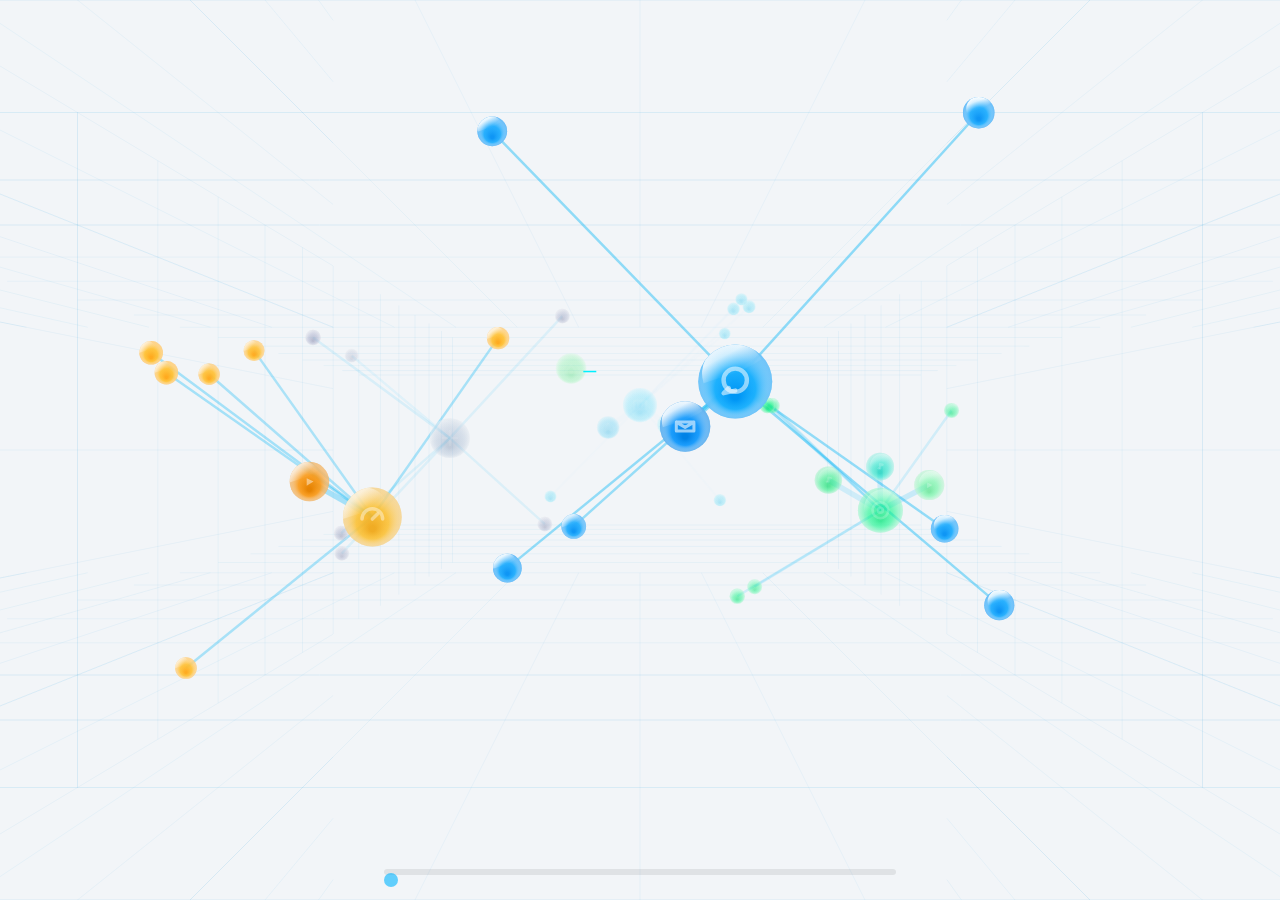
==== dash.html @ f05dfe63 "Add files via upload" ====
<!DOCTYPE html>
<html lang="en">
<head>
    <meta charset="UTF-8">
    <meta name="viewport" content="width=device-width, initial-scale=1.0, user-scalable=no">
    <title>Truck Dashboard Carousel</title>
    <style>
        body { margin:0; overflow:hidden; background-color:#f2f5f8; font-family:sans-serif; user-select:none; touch-action:none; }
        canvas { display:block; width:100vw; height:100vh; transition: background-color 0.4s; }
        #slider-container { position:absolute; bottom:25px; left:30%; width:40%; height:6px; background:rgba(0,0,0,0.08); border-radius:3px; }
        #slider { -webkit-appearance:none; appearance:none; width:100%; height:100%; background:transparent; margin:0; outline:none; cursor:pointer; }
        #slider::-webkit-slider-thumb { -webkit-appearance:none; appearance:none; width:14px; height:14px; border-radius:50%; background:rgba(0,180,255,0.6); }
    </style>
</head>
<body>
    <div id="slider-container"><input type="range" id="slider" min="0" max="6.28" step="0.01" value="0"></div>
    <script>
        const canvas = document.createElement('canvas'); document.body.appendChild(canvas); const ctx = canvas.getContext('2d');
        let width, height, minScreenDim; 
        function resize() { 
            width = canvas.width = window.innerWidth; height = canvas.height = window.innerHeight; 
            minScreenDim = Math.min(width, height); 
        }
        window.addEventListener('resize', resize); resize();
        let rotationAngle = 0, lastRotationAngle = 0, spinVelocity = 0;
        const slider = document.getElementById('slider'); slider.addEventListener('input', (e) => { rotationAngle = parseFloat(e.target.value); });
        let initialPinchDist = null, currentBrightness = 1.0, isDarkMode = false;
        const cylinderRadius = 4.5;
        const stage1Nodes = [
            { id: "NavRoot", baseAngle: 0.0, y: -1.2, scale: 2.2, light: {r:0,g:190,b:240}, dark: {r:0,g:240,b:255}, symbol: "map" },
            { id: "MediaRoot", baseAngle: 1.45, y: 1.0, scale: 2.2, light: {r:0,g:230,b:120}, dark: {r:0,g:255,b:100}, symbol: "disc" },
            { id: "MsgRoot", baseAngle: 2.9, y: -0.7, scale: 2.2, light: {r:0,g:150,b:245}, dark: {r:50,g:180,b:255}, symbol: "bubble" },
            { id: "DiagRoot", baseAngle: 4.15, y: 1.1, scale: 2.2, light: {r:240,g:170,b:30}, dark: {r:255,g:130,b:0}, symbol: "gauge" },
            { id: "FutureRoot", baseAngle: 5.2, y: -0.2, scale: 2.2, light: {r:130,g:150,b:180}, dark: {r:100,g:110,b:140}, symbol: "plus" }
        ];
               const stage2Nodes = [
            { id: "GoogleMaps", parentId: "NavRoot", offsetX: -0.75, offsetY: 0.55, offsetZ: -0.6, scale: 1.4, light: {r:0,g:170,b:230}, dark: {r:0,g:200,b:255}, symbol: "nav", intent: "intent://#Intent;scheme=root;package=com.google.android.apps.maps;end" },
            { id: "Waze", parentId: "NavRoot", offsetX: 0.7, offsetY: 0.4, offsetZ: 0.7, scale: 1.4, light: {r:30,g:200,b:240}, dark: {r:0,g:230,b:255}, symbol: "nav", intent: "intent://#Intent;scheme=root;package=com.waze;end" },
            { id: "Spotify", parentId: "MediaRoot", offsetX: -0.8, offsetY: -0.55, offsetZ: 0.6, scale: 1.4, light: {r:0,g:220,b:100}, dark: {r:0,g:255,b:120}, symbol: "music", intent: "intent://#Intent;scheme=root;package=com.spotify.music;end" },
            { id: "YouTube", parentId: "MediaRoot", offsetX: 0.65, offsetY: -0.55, offsetZ: -0.6, scale: 1.4, light: {r:100,g:230,b:150}, dark: {r:130,g:255,b:180}, symbol: "play", intent: "intent://#Intent;scheme=root;package=com.google.android.youtube;end" },
            { id: "RadioApp", parentId: "MediaRoot", offsetX: 0.1, offsetY: -0.85, offsetZ: 0.3, scale: 1.4, light: {r:0,g:210,b:180}, dark: {r:0,g:240,b:210}, symbol: "music", intent: "" },
            { id: "SMS", parentId: "MsgRoot", offsetX: -0.6, offsetY: 0.5, offsetZ: -0.5, scale: 1.4, light: {r:0,g:130,b:230}, dark: {r:0,g:160,b:255}, symbol: "msg", intent: "intent://#Intent;scheme=root;package=com.google.android.apps.messaging;end" },
            { id: "Torque", parentId: "DiagRoot", offsetX: -0.65, offsetY: -0.55, offsetZ: -0.5, scale: 1.4, light: {r:230,g:130,b:0}, dark: {r:255,g:160,b:0}, symbol: "play", intent: "intent://#Intent;scheme=root;package=com.owl.torque;end" }
        ];

        const glitchNode = { id: "GlitchRevert", baseAngle: 6.0, y: -2.3, scale: 2.2, light: {r:40,g:220,b:90}, dark: {r:50,g:255,b:50}, isGlitch: true, symbol: "warn", intent: "intent:#Intent;action=android.intent.action.MAIN;category=android.intent.category.HOME;end" };
        const stage3Nodes = []; stage1Nodes.forEach(p => { for(let i=0; i<6; i++) { stage3Nodes.push({ parentId: p.id, offsetX: (Math.random() > 0.5 ? 2.2 : -2.2) + (Math.random()-0.5)*0.8, offsetY: (Math.random() > 0.5 ? 2.0 : -2.2) + (Math.random()-0.5)*0.8, offsetZ: (Math.random()-0.5)*2.5, scale: 0.8, light: {r:p.light.r+15, g:p.light.g, b:p.light.b}, dark: {r:p.dark.r, g:p.dark.g, b:p.dark.b} }); } });
        const decayParticles = []; for(let i=0; i<15; i++) { decayParticles.push({ orbitRadius: 0.7 + Math.random() * 0.7, angle: Math.random() * 6.28, speed: 0.015 + Math.random() * 0.02, size: 2.5 + Math.random() * 2.5 }); }
        let floatingPulse = 0; let cameraX = 0;
        // HEAVILY BOOSTED SIZE RATIO SCALE HERE
        function project(x, y, z) { const fov = minScreenDim * 0.75; const screenX = x*fov/(z+12)+width/2; const screenY = y*fov/(z+12)+height/2; const size = (fov*0.19)/(z+12); return { x: screenX, y: screenY, size: size, depth: z }; }
        function drawEmbeddedSymbol(t, cx, cy, radius, alpha) {
            ctx.save(); ctx.strokeStyle = "rgba(255, 255, 255, "+(alpha*0.55)+")"; ctx.fillStyle = "rgba(255, 255, 255, "+(alpha*0.55)+")"; ctx.lineWidth = Math.max(2.5, radius*0.12); ctx.lineCap = "round"; ctx.lineJoin = "round"; const s = radius*0.35;
            if (t === "map") { ctx.beginPath(); ctx.rect(cx-s, cy-s*0.7, s*2, s*1.4); ctx.moveTo(cx-s*0.3, cy-s*0.7); ctx.lineTo(cx-s*0.3, cy+s*0.7); ctx.moveTo(cx+s*0.3, cy-s*0.7); ctx.lineTo(cx+s*0.3, cy+s*0.7); ctx.stroke(); }
            else if (t === "disc") { ctx.beginPath(); ctx.arc(cx, cy, s, 0, Math.PI*2); ctx.stroke(); ctx.beginPath(); ctx.arc(cx, cy, s*0.3, 0, Math.PI*2); ctx.stroke(); }
            else if (t === "bubble") { ctx.beginPath(); ctx.arc(cx, cy-s*0.1, s*0.9, 0, Math.PI*2); ctx.stroke(); ctx.beginPath(); ctx.moveTo(cx-s*0.5, cy+s*0.5); ctx.lineTo(cx-s*0.9, cy+s*0.9); ctx.lineTo(cx, cy+s*0.7); ctx.stroke(); }
            else if (t === "gauge") { ctx.beginPath(); ctx.arc(cx, cy+s*0.2, s, Math.PI, 0); ctx.stroke(); ctx.beginPath(); ctx.moveTo(cx, cy+s*0.2); ctx.lineTo(cx+s*0.5, cy-s*0.3); ctx.stroke(); }
            else if (t === "nav") { ctx.beginPath(); ctx.moveTo(cx, cy-s); ctx.lineTo(cx+s*0.7, cy+s*0.7); ctx.lineTo(cx, cy+s*0.3); ctx.lineTo(cx-s*0.7, cy+s*0.7); ctx.closePath(); ctx.stroke(); }
            else if (t === "music") { ctx.beginPath(); ctx.arc(cx-s*0.3, cy+s*0.3, s*0.25, 0, Math.PI*2); ctx.fill(); ctx.beginPath(); ctx.moveTo(cx, cy+s*0.3); ctx.lineTo(cx, cy-s*0.5); ctx.lineTo(cx+s*0.5, cy-s*0.4); ctx.stroke(); }
            else if (t === "msg") { ctx.beginPath(); ctx.rect(cx-s, cy-s*0.5, s*2, s); ctx.moveTo(cx-s, cy-s*0.5); ctx.lineTo(cx, cy+s*0.1); ctx.lineTo(cx+s, cy-s*0.5); ctx.stroke(); }
            else if (t === "play") { ctx.beginPath(); ctx.moveTo(cx-s*0.4, cy-s*0.5); ctx.lineTo(cx+s*0.6, cy); ctx.lineTo(cx-s*0.4, cy+s*0.6); ctx.closePath(); ctx.fill(); }
            else if (t === "plus") { ctx.beginPath(); ctx.moveTo(cx-s, cy); ctx.lineTo(cx+s, cy); ctx.moveTo(cx, cy-s); ctx.lineTo(cx, cy+s); ctx.stroke(); }
            else if (t === "warn") { ctx.beginPath(); ctx.moveTo(cx, cy-s*0.7); ctx.lineTo(cx+s, cy+s*0.7); ctx.lineTo(cx-s, cy+s*0.7); ctx.closePath(); ctx.stroke(); ctx.fillRect(cx-2, cy+s*0.3, 4, 4); }
            ctx.restore();
        }
        function drawPerspectiveGrid() {
            ctx.save(); ctx.strokeStyle = isDarkMode ? "rgba(0, 240, 255, 0.045)" : "rgba(0, 140, 220, 0.055)"; ctx.lineWidth = 1.0; const gc = 24, gs = 2.0; const gridOffset = rotationAngle*1.5;
            for(let i = -gc/2; i <= gc/2; i++) {
                let pStart = project(i*gs, 4.0, -10.0), pEnd = project(i*gs, 4.0, 10.0); ctx.beginPath(); ctx.moveTo(pStart.x, pStart.y); ctx.lineTo(pEnd.x, pEnd.y); ctx.stroke();
                pStart = project(i*gs, -4.0, -10.0); pEnd = project(i*gs, -4.0, 10.0); ctx.beginPath(); ctx.moveTo(pStart.x, pStart.y); ctx.lineTo(pEnd.x, pEnd.y); ctx.stroke();
                pStart = project(10.0, i*gs, -10.0); pEnd = project(10.0, i*gs, 10.0); ctx.beginPath(); ctx.moveTo(pStart.x, pStart.y); ctx.lineTo(pEnd.x, pEnd.y); ctx.stroke();
                pStart = project(-10.0, i*gs, -10.0); pEnd = project(-10.0, i*gs, 10.0); ctx.beginPath(); ctx.moveTo(pStart.x, pStart.y); ctx.lineTo(pEnd.x, pEnd.y); ctx.stroke();
                let zPos = (i*gs)-(gridOffset%gs); pStart = project(-15.0, 4.0, zPos); pEnd = project(15.0, 4.0, zPos); ctx.beginPath(); ctx.moveTo(pStart.x, pStart.y); ctx.lineTo(pEnd.x, pEnd.y); ctx.stroke();
                pStart = project(-15.0, -4.0, zPos); pEnd = project(15.0, -4.0, zPos); ctx.beginPath(); ctx.moveTo(pStart.x, pStart.y); ctx.lineTo(pEnd.x, pEnd.y); ctx.stroke();
                pStart = project(10.0, -6.0, zPos); pEnd = project(10.0, 6.0, zPos); ctx.beginPath(); ctx.moveTo(pStart.x, pStart.y); ctx.lineTo(pEnd.x, pEnd.y); ctx.stroke();
                pStart = project(-10.0, -6.0, zPos); pEnd = project(-10.0, 6.0, zPos); ctx.beginPath(); ctx.moveTo(pStart.x, pStart.y); ctx.lineTo(pEnd.x, pEnd.y); ctx.stroke();
            }
            ctx.restore();
        }
        function renderLoop() {
            isDarkMode = (currentBrightness < 0.4); ctx.fillStyle = isDarkMode ? '#0d1117' : '#f2f5f8'; ctx.fillRect(0, 0, width, height); floatingPulse += 0.012;
            spinVelocity = (rotationAngle - lastRotationAngle) * 20; if(Math.abs(spinVelocity) > 3) spinVelocity = Math.sign(spinVelocity)*3; lastRotationAngle = rotationAngle;
            drawPerspectiveGrid(); const computedMap = {}; const allElementsToDraw = [];
           [...stage1Nodes, glitchNode].forEach(node => {


                const finalAngle = node.baseAngle + rotationAngle; let radOffset = node.isGlitch ? cylinderRadius*1.5 : cylinderRadius;
                let rx = Math.sin(finalAngle)*radOffset; let rz = Math.cos(finalAngle)*radOffset; let ry = node.y+Math.sin(floatingPulse+node.baseAngle)*0.15;
        
                const p = project(rx, ry, rz); p.size *= node.scale; computedMap[node.id] = { x: rx, y: ry, z: rz, screen: p }; allElementsToDraw.push({ ...p, x3d: rx, z3d: rz, node: node, tier: 1 });
            });
            stage2Nodes.forEach(node => {
                const pNode = computedMap[node.parentId]; if (!pNode) return; const rx = pNode.x+node.offsetX; const ry = pNode.y+node.offsetY+Math.sin(floatingPulse*1.5+node.offsetX)*0.05; const rz = pNode.z+node.offsetZ;
                const p = project(rx, ry, rz); p.size *= node.scale; computedMap[node.id] = { x: rx, y: ry, z: rz, screen: p }; allElementsToDraw.push({ ...p, x3d: rx, z3d: rz, node: node, tier: 2 });
            });
            stage3Nodes.forEach(node => {
                const pNode = computedMap[node.parentId]; if (!pNode) return; const rx = pNode.x+node.offsetX; const ry = pNode.y+node.offsetY+Math.cos(floatingPulse+node.offsetX)*0.04; const rz = pNode.z+node.offsetZ;
                const p = project(rx, ry, rz); p.size *= node.scale; allElementsToDraw.push({ ...p, x3d: rx, z3d: rz, node: node, tier: 3 });
            });
            allElementsToDraw.forEach(item => {
                if (item.tier === 1 || !item.node.parentId) return; const parentProj = computedMap[item.node.parentId]; if (!parentProj) return; const avgDepth = (item.depth + parentProj.screen.depth) / 2; const alpha = Math.max(0.03, 1-(avgDepth+cylinderRadius)/(cylinderRadius*1.9));
                ctx.lineWidth = item.tier === 2 ? 5.5 : 2.5; ctx.beginPath(); ctx.strokeStyle = isDarkMode ? `rgba(0, 240, 255, ${alpha*0.35})` : `rgba(0, 180, 245, ${alpha*0.4})`; ctx.moveTo(item.x, item.y); ctx.lineTo(parentProj.screen.x, parentProj.screen.y); ctx.stroke();
            });
            
            const finalSortedDrawList = [...allElementsToDraw].sort((a, b) => b.depth - a.depth);
            finalSortedDrawList.forEach(p => {
                if (p.size <= 0) return; const alpha = Math.max(0.12, 1-(p.depth+cylinderRadius)/(cylinderRadius*1.8));
                const c = isDarkMode ? p.node.dark : p.node.light;
                
                ctx.beginPath(); ctx.arc(p.x, p.y, p.size, 0, Math.PI*2); ctx.fillStyle = `rgba(${c.r}, ${c.g}, ${c.b}, ${p.tier === 3 ? alpha*0.95 : alpha*0.9})`; ctx.fill();
                
                const liquidGrad = ctx.createRadialGradient(p.x, p.y + p.size*0.4, p.size*0.1, p.x, p.y, p.size); liquidGrad.addColorStop(0, `rgba(${c.r}, ${c.g}, ${c.b}, ${alpha*0.95})`); liquidGrad.addColorStop(0.5, `rgba(${Math.min(255, c.r+30)}, ${Math.min(255, c.g+30)}, ${Math.min(255, c.b+30)}, ${alpha*0.6})`); liquidGrad.addColorStop(1, isDarkMode ? "rgba(0,0,0,0.7)" : "rgba(255, 255, 255, 0.2)"); ctx.beginPath(); ctx.arc(p.x, p.y, p.size, 0, Math.PI*2); ctx.fillStyle = liquidGrad; ctx.fill();
                
                let refX = (p.x3d / cylinderRadius) * p.size * 0.22 + (spinVelocity * p.size * 0.05);
                let refY = (p.depth / cylinderRadius) * p.size * 0.12;
                
                ctx.save(); ctx.beginPath(); ctx.arc(p.x, p.y, p.size, 0, Math.PI*2); ctx.clip();
                const specularGrad = ctx.createLinearGradient(p.x - p.size*0.5 + refX, p.y - p.size*0.5 + refY, p.x, p.y + p.size*0.2);
                specularGrad.addColorStop(0, `rgba(255, 255, 255, ${alpha * 0.85})`); specularGrad.addColorStop(0.5, `rgba(255, 255, 255, ${alpha * 0.1})`); specularGrad.addColorStop(1, "rgba(255, 255, 255, 0)");
                
                ctx.beginPath(); ctx.arc(p.x - p.size*0.1 + refX, p.y - p.size*0.1 + refY, p.size * 0.85, Math.PI * 0.9, Math.PI * 1.85);
                ctx.quadraticCurveTo(p.x + p.size*0.4 + refX, p.y - p.size*0.3 + refY, p.x - p.size*0.1 + refX, p.y - p.size*0.1 + refY);
                ctx.fillStyle = specularGrad; ctx.fill(); ctx.restore();

        if (p.node.isGlitch) {
            // 1. Solid Fluid Glass Base: Stays steady green with zero red/blue splitting phases
            ctx.beginPath(); ctx.arc(p.x, p.y, p.size, 0, Math.PI * 2); ctx.fillStyle = liquidGrad; ctx.fill();

            // 2. Slower Full-Coverage Scatter Swarm (Paced down to a calm, relaxed tempo)
            let glitchTick = Math.floor(floatingPulse * 6); // Set to 6 for a smooth, slow update speed
            for (let i = 0; i < 6; i++) {
                let segmentSeed = Math.sin(glitchTick * 12.7 + i * 93.4);
                let checkSeed = Math.cos(glitchTick * 34.2 - i * 57.1);
                
                if (checkSeed > 0.1) {
                    // Uses clean electric cyan and pure white overlay dashes to match your image beautifully
                    ctx.fillStyle = ["#00f0ff", "#ffffff"][Math.abs(Math.floor(segmentSeed * 100)) % 2];
                    
                    let scatterX = p.x + Math.sin(glitchTick * 74.2 + i * 15.3) * p.size * 0.8;
                    let scatterY = p.y + Math.cos(glitchTick * 29.5 + i * 62.8) * p.size * 0.8;
                    let dashWidth = 5 + Math.abs(Math.floor(segmentSeed * 1234)) % 10;
                    
                    ctx.fillRect(scatterX, scatterY, dashWidth, 1.5);
                }
            }
        } else {
            // Standard menus remain completely untouched and pristine
            ctx.beginPath(); ctx.arc(p.x, p.y, p.size, 0, Math.PI * 2); ctx.fillStyle = liquidGrad; ctx.fill();
        }


                if (p.node.symbol) { drawEmbeddedSymbol(p.node.symbol, p.x, p.y, p.size, alpha); } p.node.currentScreenX = p.x; p.node.currentScreenY = p.y; p.node.currentRadius = p.size;
            });
            ctx.fillStyle = `rgba(0, 0, 0, ${1.0 - currentBrightness})`; ctx.fillRect(0, 0, width, height); requestAnimationFrame(renderLoop);
        }
        window.addEventListener('touchmove', (e) => { if (e.touches && e.touches.length === 2) { let dx = e.touches[0].clientX - e.touches[1].clientX; let dy = e.touches[0].clientY - e.touches[1].clientY; let dist = Math.hypot(dx, dy); if (initialPinchDist === null) { initialPinchDist = dist; } else { let changeFactor = dist / initialPinchDist; currentBrightness = Math.min(1.0, Math.max(0.1, currentBrightness * (changeFactor > 1 ? 1.02 : 0.98))); } } });
        window.addEventListener('touchend', () => { initialPinchDist = null; });
        function checkTapLocation(e) { const clientX = e.clientX || (e.touches && e.touches.clientX); const clientY = e.clientY || (e.touches && e.touches.clientY); if (!clientX || !clientY) return; const interactables = [...stage1Nodes, ...stage2Nodes, glitchNode]; for (let node of interactables) { if (!node.currentScreenX) continue; const distance = Math.hypot(clientX-node.currentScreenX, clientY-node.currentScreenY); if (distance <= node.currentRadius+18) { if (node.id === "GlitchRevert" || node.intent) { window.location.href = node.intent; } else { alert("Root Cluster Node Tapped."); } break; } } }
        window.addEventListener('click', checkTapLocation); window.addEventListener('touchstart', checkTapLocation); renderLoop();
    </script>
</body>
</html>
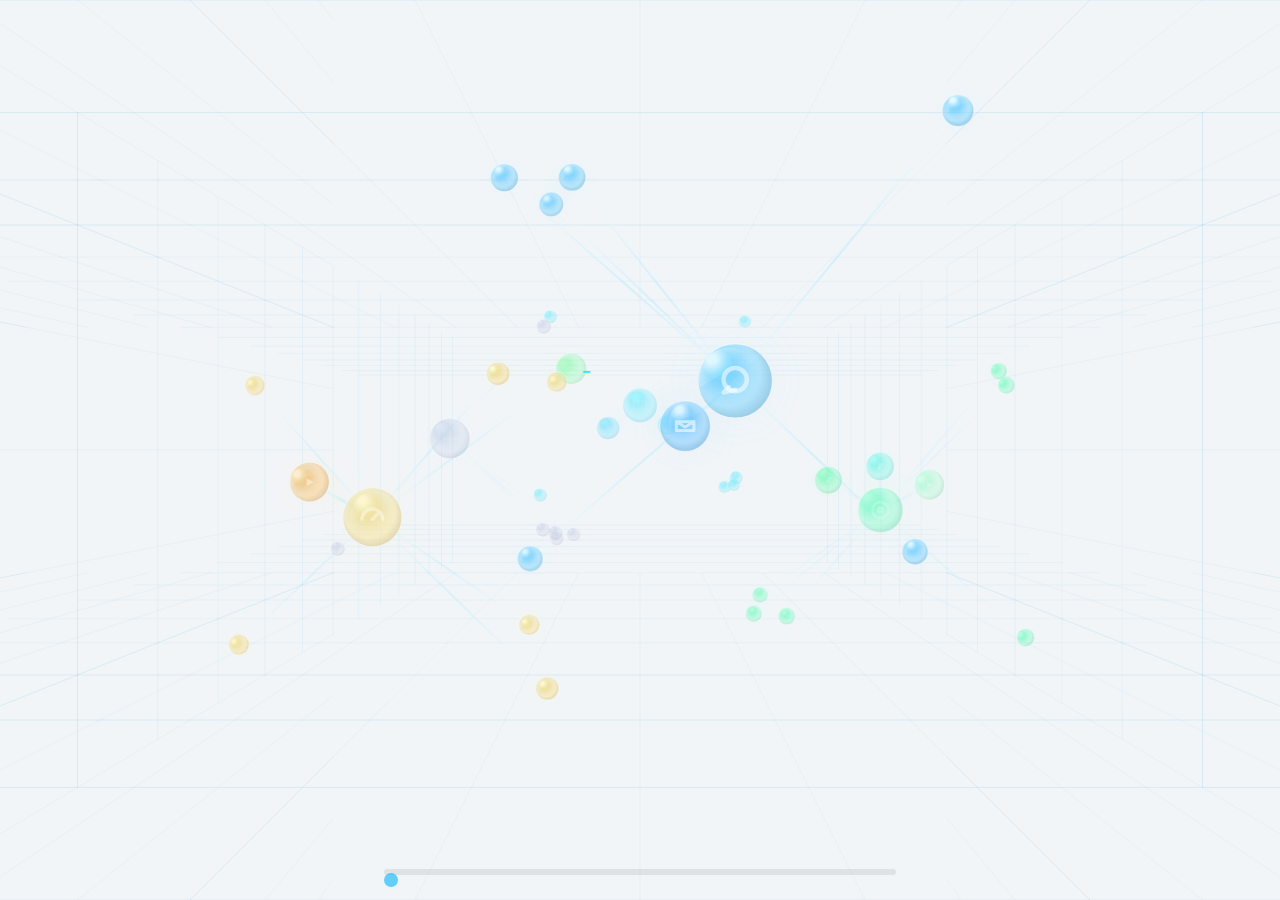
==== commit 793f15c7: "changed the looked" ====
--- a/dash.html
+++ b/dash.html
@@ -47,7 +47,13 @@
         const stage3Nodes = []; stage1Nodes.forEach(p => { for(let i=0; i<6; i++) { stage3Nodes.push({ parentId: p.id, offsetX: (Math.random() > 0.5 ? 2.2 : -2.2) + (Math.random()-0.5)*0.8, offsetY: (Math.random() > 0.5 ? 2.0 : -2.2) + (Math.random()-0.5)*0.8, offsetZ: (Math.random()-0.5)*2.5, scale: 0.8, light: {r:p.light.r+15, g:p.light.g, b:p.light.b}, dark: {r:p.dark.r, g:p.dark.g, b:p.dark.b} }); } });
         const decayParticles = []; for(let i=0; i<15; i++) { decayParticles.push({ orbitRadius: 0.7 + Math.random() * 0.7, angle: Math.random() * 6.28, speed: 0.015 + Math.random() * 0.02, size: 2.5 + Math.random() * 2.5 }); }
         let floatingPulse = 0; let cameraX = 0;
-        // HEAVILY BOOSTED SIZE RATIO SCALE HERE
+        function softenColor(c, bias = 24) {
+            return {
+                r: Math.min(255, c.r + bias),
+                g: Math.min(255, c.g + bias),
+                b: Math.min(255, c.b + bias)
+            };
+        }
         function project(x, y, z) { const fov = minScreenDim * 0.75; const screenX = x*fov/(z+12)+width/2; const screenY = y*fov/(z+12)+height/2; const size = (fov*0.19)/(z+12); return { x: screenX, y: screenY, size: size, depth: z }; }
         function drawEmbeddedSymbol(t, cx, cy, radius, alpha) {
             ctx.save(); ctx.strokeStyle = "rgba(255, 255, 255, "+(alpha*0.55)+")"; ctx.fillStyle = "rgba(255, 255, 255, "+(alpha*0.55)+")"; ctx.lineWidth = Math.max(2.5, radius*0.12); ctx.lineCap = "round"; ctx.lineJoin = "round"; const s = radius*0.35;
@@ -63,6 +69,65 @@
             else if (t === "warn") { ctx.beginPath(); ctx.moveTo(cx, cy-s*0.7); ctx.lineTo(cx+s, cy+s*0.7); ctx.lineTo(cx-s, cy+s*0.7); ctx.closePath(); ctx.stroke(); ctx.fillRect(cx-2, cy+s*0.3, 4, 4); }
             ctx.restore();
         }
+        function drawGlassOrb(p, color, alpha, node) {
+            const base = softenColor(color, 18);
+            const glow = softenColor(color, 48);
+            const waveX = Math.sin(floatingPulse + (node.baseAngle || 0) + p.x3d * 0.6) * p.size * 0.22;
+            const waveY = Math.cos(floatingPulse * 1.4 + (node.y || 0) * 2.5 + p.z3d * 0.8) * p.size * 0.18;
+            const rimX = p.x - p.size * 0.42 + waveX;
+            const rimY = p.y - p.size * 0.48 + waveY;
+
+            ctx.save();
+            ctx.beginPath();
+            ctx.arc(p.x, p.y, p.size, 0, Math.PI * 2);
+            ctx.shadowColor = `rgba(${glow.r}, ${glow.g}, ${glow.b}, 0.22)`;
+            ctx.shadowBlur = p.size * 1.6;
+            ctx.fillStyle = `rgba(${base.r}, ${base.g}, ${base.b}, ${0.18 + alpha * 0.18})`;
+            ctx.fill();
+            ctx.restore();
+
+            const fillGradient = ctx.createRadialGradient(rimX, rimY, p.size * 0.12, p.x, p.y, p.size * 1.18);
+            fillGradient.addColorStop(0, `rgba(${glow.r}, ${glow.g}, ${glow.b}, ${0.32 + alpha * 0.24})`);
+            fillGradient.addColorStop(0.28, `rgba(${base.r}, ${base.g}, ${base.b}, ${0.18 + alpha * 0.22})`);
+            fillGradient.addColorStop(0.7, `rgba(255, 255, 255, ${0.06 + alpha * 0.08})`);
+            fillGradient.addColorStop(1, `rgba(17, 36, 46, ${0.1 + alpha * 0.08})`);
+
+            ctx.beginPath();
+            ctx.arc(p.x, p.y, p.size, 0, Math.PI * 2);
+            ctx.fillStyle = fillGradient;
+            ctx.fill();
+
+            ctx.save();
+            ctx.beginPath();
+            ctx.arc(p.x, p.y, p.size, 0, Math.PI * 2);
+            ctx.clip();
+
+            const reflectionGradient = ctx.createRadialGradient(rimX, rimY, p.size * 0.12, rimX, rimY, p.size * 1.5);
+            reflectionGradient.addColorStop(0, `rgba(255,255,255,${0.7 * alpha})`);
+            reflectionGradient.addColorStop(0.22, `rgba(210,245,255,${0.28 * alpha})`);
+            reflectionGradient.addColorStop(0.5, `rgba(160,220,255,${0.12 * alpha})`);
+            reflectionGradient.addColorStop(1, 'rgba(255,255,255,0)');
+
+            ctx.fillStyle = reflectionGradient;
+            ctx.fillRect(p.x - p.size * 1.25, p.y - p.size * 1.25, p.size * 2.5, p.size * 2.5);
+
+            const sweep = ctx.createLinearGradient(p.x - p.size * 0.9, p.y - p.size * 0.8, p.x + p.size * 0.8, p.y + p.size * 0.7);
+            sweep.addColorStop(0, `rgba(255,255,255,${0.46 * alpha})`);
+            sweep.addColorStop(0.35, `rgba(255,255,255,${0.08 * alpha})`);
+            sweep.addColorStop(1, `rgba(255,255,255,0)`);
+            ctx.fillStyle = sweep;
+            ctx.beginPath();
+            ctx.arc(p.x + waveX * 0.8, p.y + waveY * 0.7, p.size * 0.82, Math.PI * 0.9, Math.PI * 1.8);
+            ctx.quadraticCurveTo(p.x + p.size * 0.6, p.y - p.size * 0.5, p.x - p.size * 0.25, p.y - p.size * 0.25);
+            ctx.fill();
+            ctx.restore();
+
+            ctx.beginPath();
+            ctx.arc(p.x, p.y, p.size, 0, Math.PI * 2);
+            ctx.lineWidth = 1.1;
+            ctx.strokeStyle = `rgba(255,255,255,${0.18 + alpha * 0.2})`;
+            ctx.stroke();
+        }
         function drawPerspectiveGrid() {
             ctx.save(); ctx.strokeStyle = isDarkMode ? "rgba(0, 240, 255, 0.045)" : "rgba(0, 140, 220, 0.055)"; ctx.lineWidth = 1.0; const gc = 24, gs = 2.0; const gridOffset = rotationAngle*1.5;
             for(let i = -gc/2; i <= gc/2; i++) {
@@ -97,59 +162,62 @@
                 const pNode = computedMap[node.parentId]; if (!pNode) return; const rx = pNode.x+node.offsetX; const ry = pNode.y+node.offsetY+Math.cos(floatingPulse+node.offsetX)*0.04; const rz = pNode.z+node.offsetZ;
                 const p = project(rx, ry, rz); p.size *= node.scale; allElementsToDraw.push({ ...p, x3d: rx, z3d: rz, node: node, tier: 3 });
             });
+            const connectionLinks = [];
             allElementsToDraw.forEach(item => {
-                if (item.tier === 1 || !item.node.parentId) return; const parentProj = computedMap[item.node.parentId]; if (!parentProj) return; const avgDepth = (item.depth + parentProj.screen.depth) / 2; const alpha = Math.max(0.03, 1-(avgDepth+cylinderRadius)/(cylinderRadius*1.9));
-                ctx.lineWidth = item.tier === 2 ? 5.5 : 2.5; ctx.beginPath(); ctx.strokeStyle = isDarkMode ? `rgba(0, 240, 255, ${alpha*0.35})` : `rgba(0, 180, 245, ${alpha*0.4})`; ctx.moveTo(item.x, item.y); ctx.lineTo(parentProj.screen.x, parentProj.screen.y); ctx.stroke();
+                if (!item.node.parentId) return;
+                const parentProj = computedMap[item.node.parentId];
+                if (!parentProj) return;
+                const avgDepth = (item.depth + parentProj.screen.depth) / 2;
+                const alpha = Math.max(0.04, 1 - (avgDepth + cylinderRadius) / (cylinderRadius * 1.9));
+                connectionLinks.push({
+                    from: parentProj.screen,
+                    to: item,
+                    alpha,
+                    tier: item.tier
+                });
+            });
+            connectionLinks.forEach(link => {
+                const x1 = link.from.x;
+                const y1 = link.from.y;
+                const x2 = link.to.x;
+                const y2 = link.to.y;
+                const glow = ctx.createLinearGradient(x1, y1, x2, y2);
+                glow.addColorStop(0, `rgba(255,255,255,${link.alpha * 0.28})`);
+                glow.addColorStop(0.45, `rgba(150,230,255,${link.alpha * 0.34})`);
+                glow.addColorStop(1, `rgba(255,255,255,${link.alpha * 0.22})`);
+                ctx.lineWidth = link.tier === 2 ? 3.2 : 2.1;
+                ctx.lineCap = 'round';
+                ctx.strokeStyle = glow;
+                ctx.beginPath();
+                ctx.moveTo(x1, y1);
+                ctx.lineTo(x2, y2);
+                ctx.stroke();
             });
             
             const finalSortedDrawList = [...allElementsToDraw].sort((a, b) => b.depth - a.depth);
             finalSortedDrawList.forEach(p => {
-                if (p.size <= 0) return; const alpha = Math.max(0.12, 1-(p.depth+cylinderRadius)/(cylinderRadius*1.8));
+                if (p.size <= 0) return; const alpha = Math.max(0.16, 1-(p.depth+cylinderRadius)/(cylinderRadius*1.8));
                 const c = isDarkMode ? p.node.dark : p.node.light;
-                
-                ctx.beginPath(); ctx.arc(p.x, p.y, p.size, 0, Math.PI*2); ctx.fillStyle = `rgba(${c.r}, ${c.g}, ${c.b}, ${p.tier === 3 ? alpha*0.95 : alpha*0.9})`; ctx.fill();
-                
-                const liquidGrad = ctx.createRadialGradient(p.x, p.y + p.size*0.4, p.size*0.1, p.x, p.y, p.size); liquidGrad.addColorStop(0, `rgba(${c.r}, ${c.g}, ${c.b}, ${alpha*0.95})`); liquidGrad.addColorStop(0.5, `rgba(${Math.min(255, c.r+30)}, ${Math.min(255, c.g+30)}, ${Math.min(255, c.b+30)}, ${alpha*0.6})`); liquidGrad.addColorStop(1, isDarkMode ? "rgba(0,0,0,0.7)" : "rgba(255, 255, 255, 0.2)"); ctx.beginPath(); ctx.arc(p.x, p.y, p.size, 0, Math.PI*2); ctx.fillStyle = liquidGrad; ctx.fill();
-                
-                let refX = (p.x3d / cylinderRadius) * p.size * 0.22 + (spinVelocity * p.size * 0.05);
-                let refY = (p.depth / cylinderRadius) * p.size * 0.12;
-                
-                ctx.save(); ctx.beginPath(); ctx.arc(p.x, p.y, p.size, 0, Math.PI*2); ctx.clip();
-                const specularGrad = ctx.createLinearGradient(p.x - p.size*0.5 + refX, p.y - p.size*0.5 + refY, p.x, p.y + p.size*0.2);
-                specularGrad.addColorStop(0, `rgba(255, 255, 255, ${alpha * 0.85})`); specularGrad.addColorStop(0.5, `rgba(255, 255, 255, ${alpha * 0.1})`); specularGrad.addColorStop(1, "rgba(255, 255, 255, 0)");
-                
-                ctx.beginPath(); ctx.arc(p.x - p.size*0.1 + refX, p.y - p.size*0.1 + refY, p.size * 0.85, Math.PI * 0.9, Math.PI * 1.85);
-                ctx.quadraticCurveTo(p.x + p.size*0.4 + refX, p.y - p.size*0.3 + refY, p.x - p.size*0.1 + refX, p.y - p.size*0.1 + refY);
-                ctx.fillStyle = specularGrad; ctx.fill(); ctx.restore();
-
-        if (p.node.isGlitch) {
-            // 1. Solid Fluid Glass Base: Stays steady green with zero red/blue splitting phases
-            ctx.beginPath(); ctx.arc(p.x, p.y, p.size, 0, Math.PI * 2); ctx.fillStyle = liquidGrad; ctx.fill();
-
-            // 2. Slower Full-Coverage Scatter Swarm (Paced down to a calm, relaxed tempo)
-            let glitchTick = Math.floor(floatingPulse * 6); // Set to 6 for a smooth, slow update speed
-            for (let i = 0; i < 6; i++) {
-                let segmentSeed = Math.sin(glitchTick * 12.7 + i * 93.4);
-                let checkSeed = Math.cos(glitchTick * 34.2 - i * 57.1);
-                
-                if (checkSeed > 0.1) {
-                    // Uses clean electric cyan and pure white overlay dashes to match your image beautifully
-                    ctx.fillStyle = ["#00f0ff", "#ffffff"][Math.abs(Math.floor(segmentSeed * 100)) % 2];
-                    
-                    let scatterX = p.x + Math.sin(glitchTick * 74.2 + i * 15.3) * p.size * 0.8;
-                    let scatterY = p.y + Math.cos(glitchTick * 29.5 + i * 62.8) * p.size * 0.8;
-                    let dashWidth = 5 + Math.abs(Math.floor(segmentSeed * 1234)) % 10;
-                    
-                    ctx.fillRect(scatterX, scatterY, dashWidth, 1.5);
+                const softC = softenColor(c, 18);
+                drawGlassOrb(p, softC, alpha, p.node);
+
+                if (p.node.isGlitch) {
+                    let glitchTick = Math.floor(floatingPulse * 6);
+                    for (let i = 0; i < 6; i++) {
+                        let segmentSeed = Math.sin(glitchTick * 12.7 + i * 93.4);
+                        let checkSeed = Math.cos(glitchTick * 34.2 - i * 57.1);
+                        if (checkSeed > 0.1) {
+                            ctx.fillStyle = ["#00f0ff", "#ffffff"][Math.abs(Math.floor(segmentSeed * 100)) % 2];
+                            let scatterX = p.x + Math.sin(glitchTick * 74.2 + i * 15.3) * p.size * 0.8;
+                            let scatterY = p.y + Math.cos(glitchTick * 29.5 + i * 62.8) * p.size * 0.8;
+                            let dashWidth = 6 + Math.abs(Math.floor(segmentSeed * 1234)) % 11;
+                            ctx.fillRect(scatterX, scatterY, dashWidth, 1.6);
+                        }
+                    }
                 }
-            }
-        } else {
-            // Standard menus remain completely untouched and pristine
-            ctx.beginPath(); ctx.arc(p.x, p.y, p.size, 0, Math.PI * 2); ctx.fillStyle = liquidGrad; ctx.fill();
-        }
-
-
-                if (p.node.symbol) { drawEmbeddedSymbol(p.node.symbol, p.x, p.y, p.size, alpha); } p.node.currentScreenX = p.x; p.node.currentScreenY = p.y; p.node.currentRadius = p.size;
+
+                if (p.node.symbol) { drawEmbeddedSymbol(p.node.symbol, p.x, p.y, p.size, alpha); }
+                p.node.currentScreenX = p.x; p.node.currentScreenY = p.y; p.node.currentRadius = p.size;
             });
             ctx.fillStyle = `rgba(0, 0, 0, ${1.0 - currentBrightness})`; ctx.fillRect(0, 0, width, height); requestAnimationFrame(renderLoop);
         }
